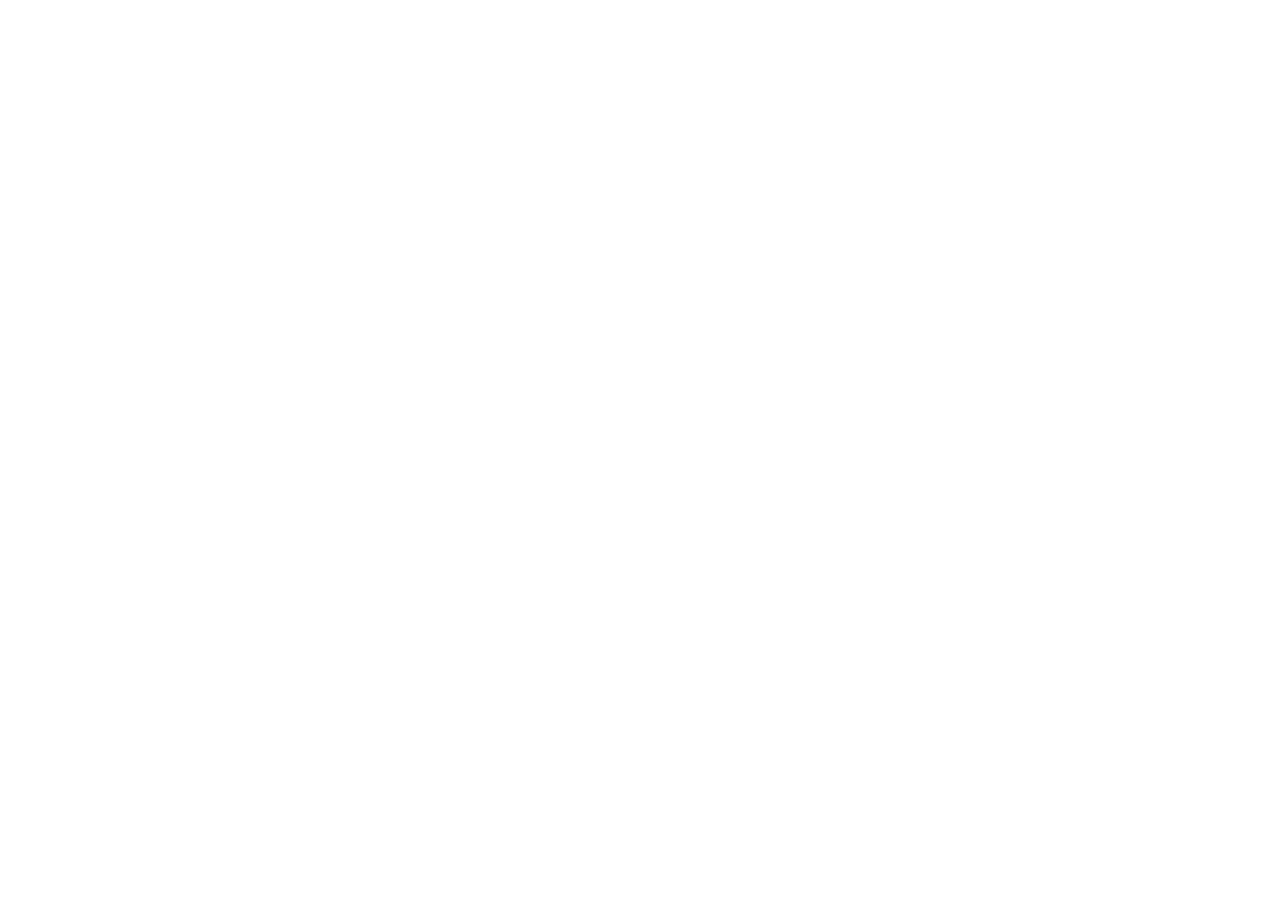
==== index.html @ 4271f539 "create index.html" ====
<!DOCTYPE html>
<html lang="uk">
<head>
    <meta charset="UTF-8">
    <meta http-equiv="X-UA-Compatible" content="IE=edge">
    <meta name="viewport" content="width=device-width, initial-scale=1.0">
    <title>BDSL</title>
</head>
<body>
    
</body>
</html>
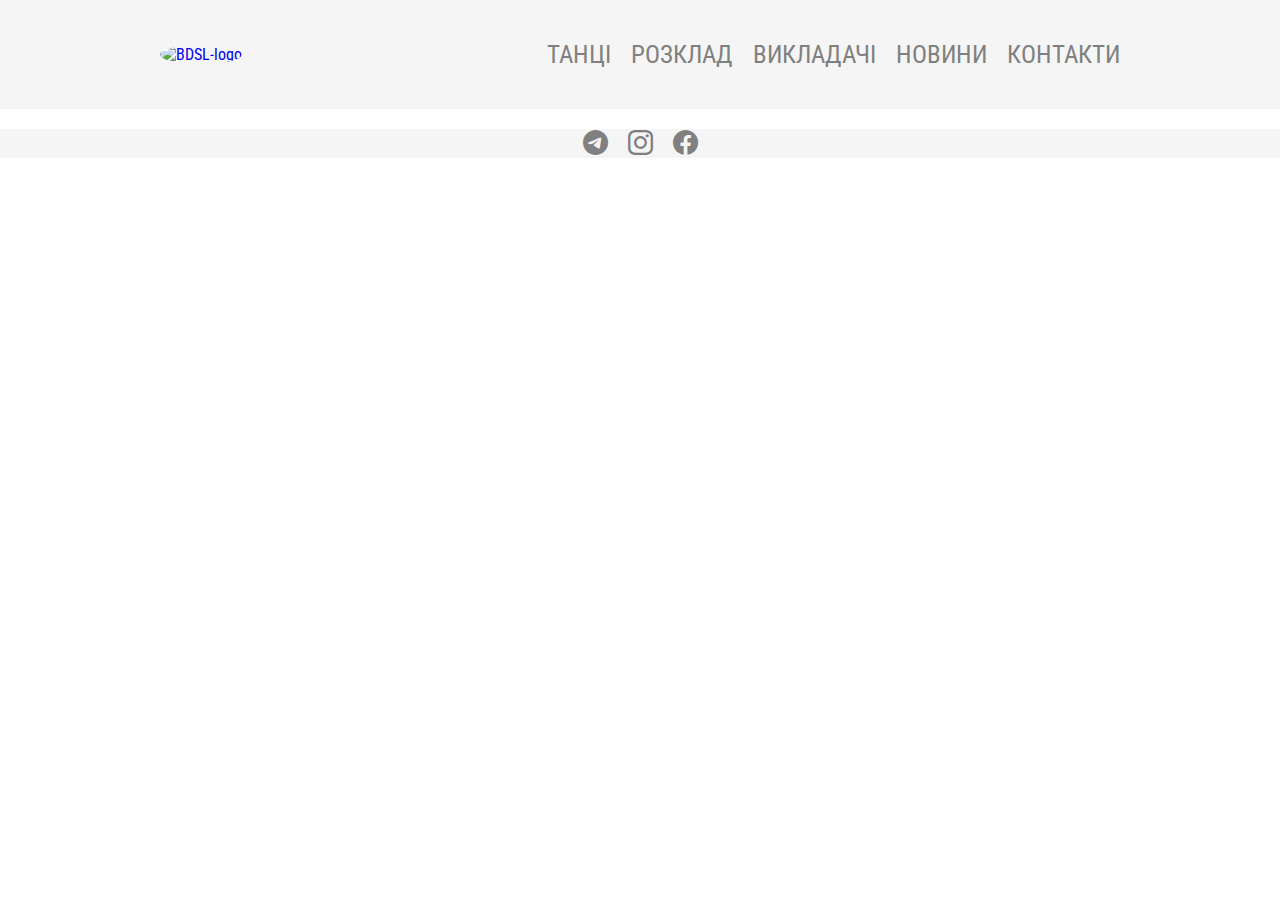
==== commit d79ef8bd: "add header + footer and css" ====
--- a/index.html
+++ b/index.html
@@ -1,12 +1,47 @@
 <!DOCTYPE html>
 <html lang="uk">
-<head>
-    <meta charset="UTF-8">
-    <meta http-equiv="X-UA-Compatible" content="IE=edge">
-    <meta name="viewport" content="width=device-width, initial-scale=1.0">
+  <head>
+    <meta charset="UTF-8" />
+    <meta http-equiv="X-UA-Compatible" content="IE=edge" />
+    <meta name="viewport" content="width=device-width, initial-scale=1.0" />
+    <link rel="stylesheet" href="css/index.css" />
+    <link
+      rel="stylesheet"
+      href="https://cdn.jsdelivr.net/npm/bootstrap-icons@1.8.1/font/bootstrap-icons.css"
+    />
     <title>BDSL</title>
-</head>
-<body>
-    
-</body>
-</html>+  </head>
+  <body>
+    <header class="header">
+      <nav class="header__navigation container">
+        <div class="navigation__logo">
+          <a href="#">
+            <img class="logo__img" src="img/BDSL-logo.jpg" alt="BDSL-logo" />
+          </a>
+        </div>
+        <div class="navigation__burger-menu-icon">
+          <span class="burger__line line-top"></span>
+          <span class="burger__line line-middle"></span>
+          <span class="burger__line line-bottom"></span>
+        </div>
+        <div class="navigation__menu">
+          <a class="menu" href="#">ТАНЦІ</a>
+          <a class="menu" href="#">РОЗКЛАД</a>
+          <a class="menu" href="#">ВИКЛАДАЧІ</a>
+          <a class="menu" href="#">НОВИНИ</a>
+          <a class="menu" href="#">КОНТАКТИ</a>
+        </div>
+      </nav>
+    </header>
+    <main class="main-page">
+      <section class="main__title"></section>
+    </main>
+    <footer class="footer">
+      <div class="footer__social-list">
+        <a href="https://t.me/bdslviv/" target="_blank"><i class="bi bi-telegram"></i></a>
+        <a href="https://www.instagram.com/bdslviv/" target="_blank"><i class="bi bi-instagram"></i></a>
+        <a href="https://www.facebook.com/BDSLviv" target="_blank"><i class="bi bi-facebook"></i></a>
+      </div>
+    </footer>
+  </body>
+</html>
--- a/css/index.css
+++ b/css/index.css
@@ -0,0 +1,4 @@
+@import url(common.css);
+@import url(header.css);
+@import url(main-page.css);
+@import url(footer.css);
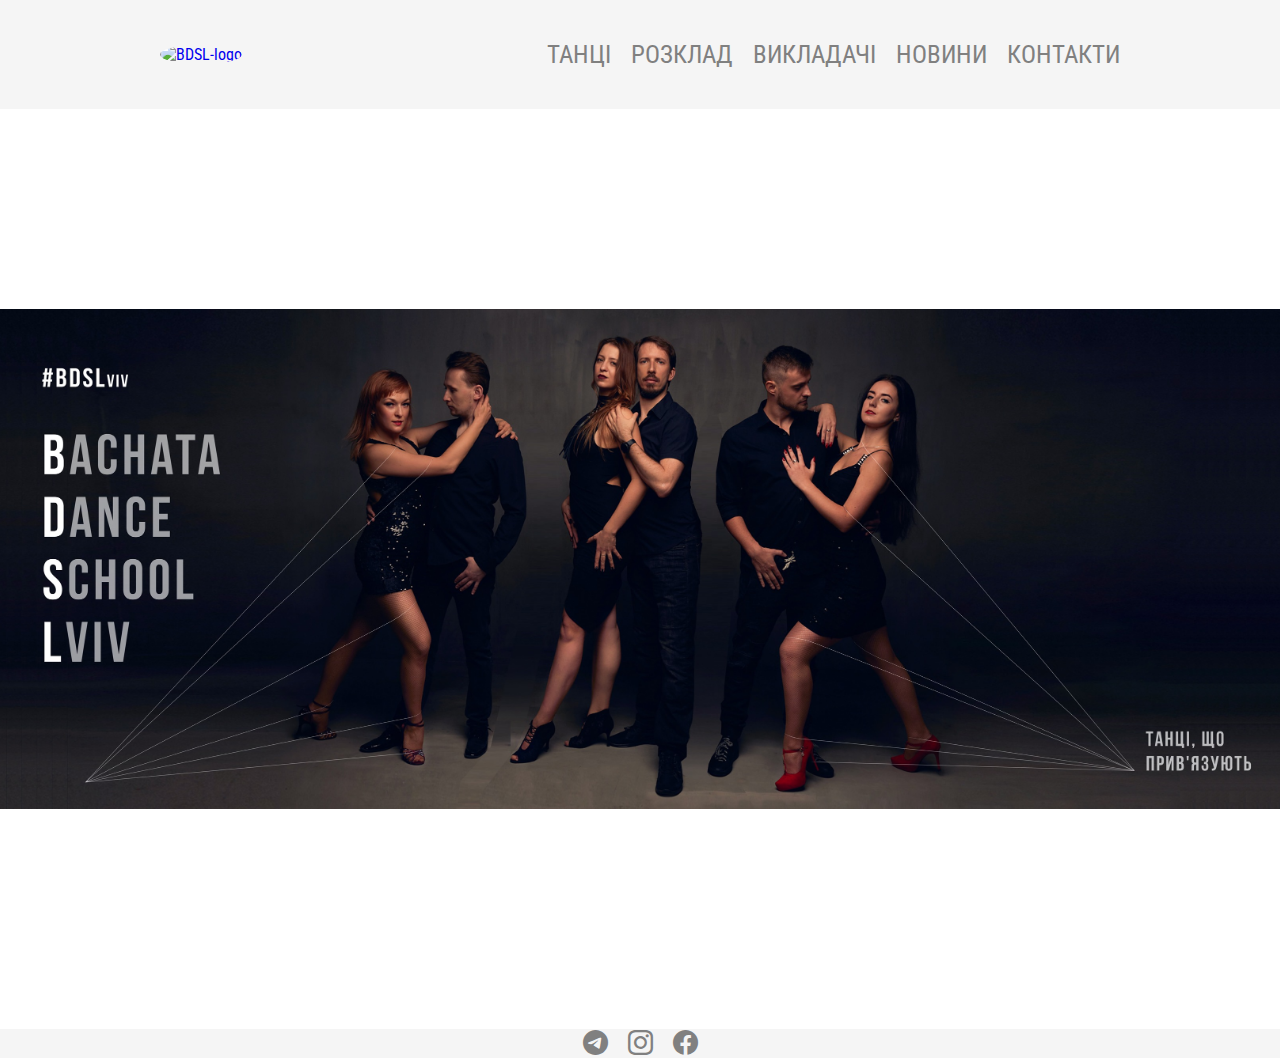
==== commit 655f305d: "add background img to main-page" ====
--- a/index.html
+++ b/index.html
@@ -16,7 +16,7 @@
       <nav class="header__navigation container">
         <div class="navigation__logo">
           <a href="#">
-            <img class="logo__img" src="img/BDSL-logo.jpg" alt="BDSL-logo" />
+            <img class="logo__img" src="img/BDSL-logo.jpg" alt="BDSL-logo">
           </a>
         </div>
         <div class="navigation__burger-menu-icon">
@@ -34,7 +34,10 @@
       </nav>
     </header>
     <main class="main-page">
-      <section class="main__title"></section>
+      <section class="main__title">
+        <h2 class="title-bdsl">#BDSLviv</h2>
+        <div class="bg"></div>
+      </section>
     </main>
     <footer class="footer">
       <div class="footer__social-list">
@@ -44,4 +47,8 @@
       </div>
     </footer>
   </body>
-</html>
+  </html>
+  
+  <!-- <img class="title__mobile-foto main-foto" src="img/mobile-main-foto.jpg" alt="Team bdsl">
+  <img class="title__main-foto main-foto" src="img/main-foto.jpg" alt="Team bdsl"> -->
+  <!-- <a href="#" class="modall-btn">ЗАПИСАТИСЯ</a> -->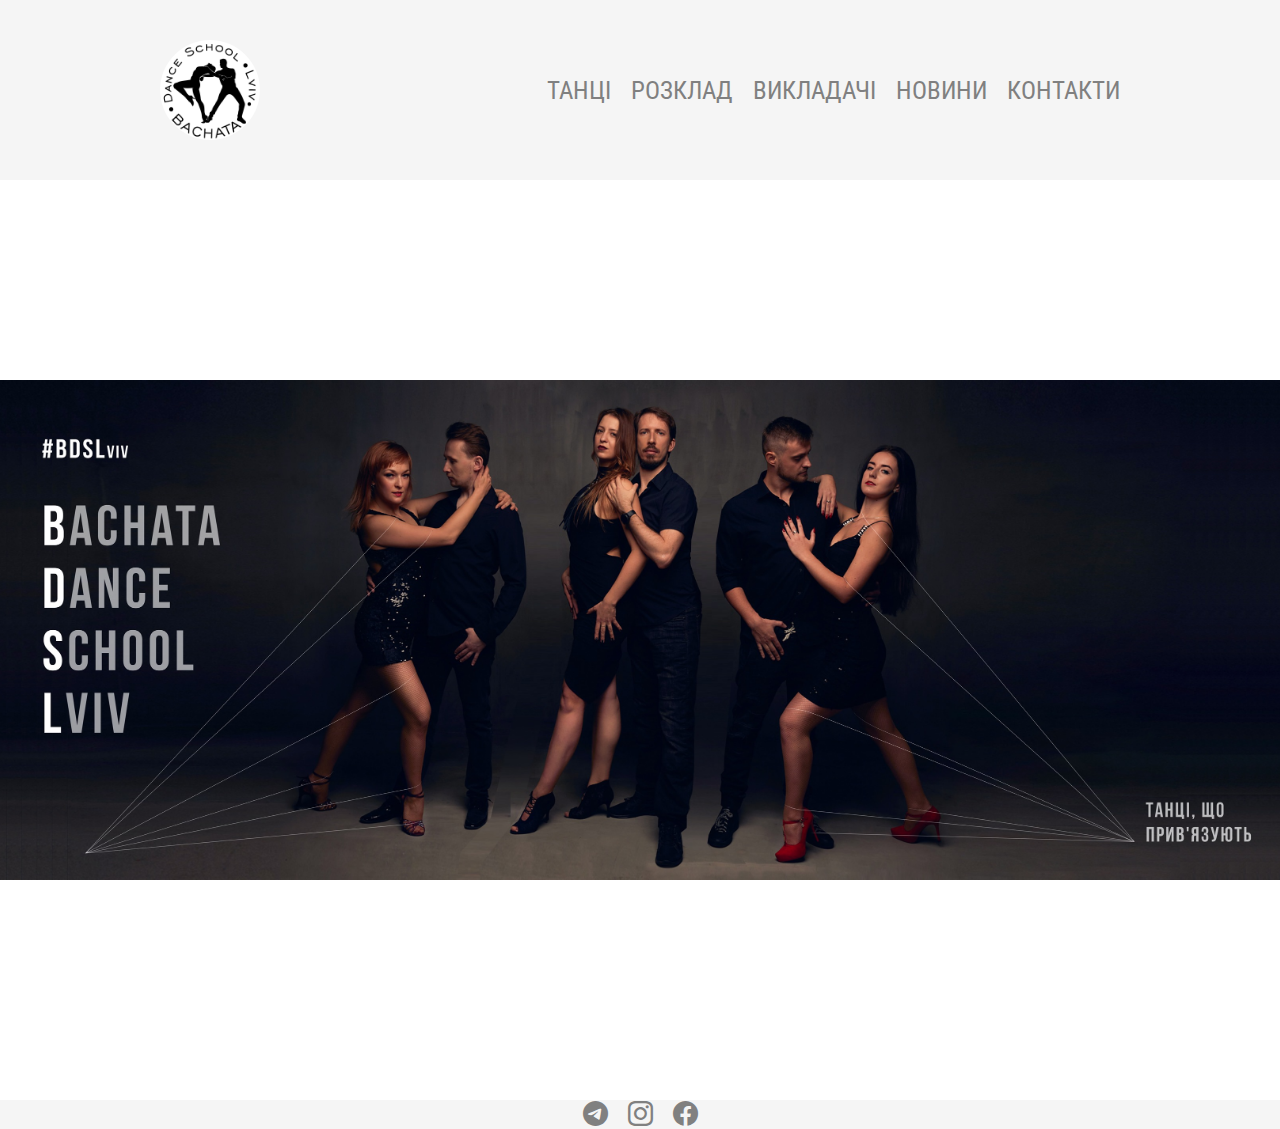
==== commit a5f67901: "fix url logo" ====
--- a/index.html
+++ b/index.html
@@ -16,7 +16,7 @@
       <nav class="header__navigation container">
         <div class="navigation__logo">
           <a href="#">
-            <img class="logo__img" src="img/BDSL-logo.jpg" alt="BDSL-logo">
+            <img class="logo__img" src="img/bdsl-logo.jpg" alt="BDSL-logo">
           </a>
         </div>
         <div class="navigation__burger-menu-icon">
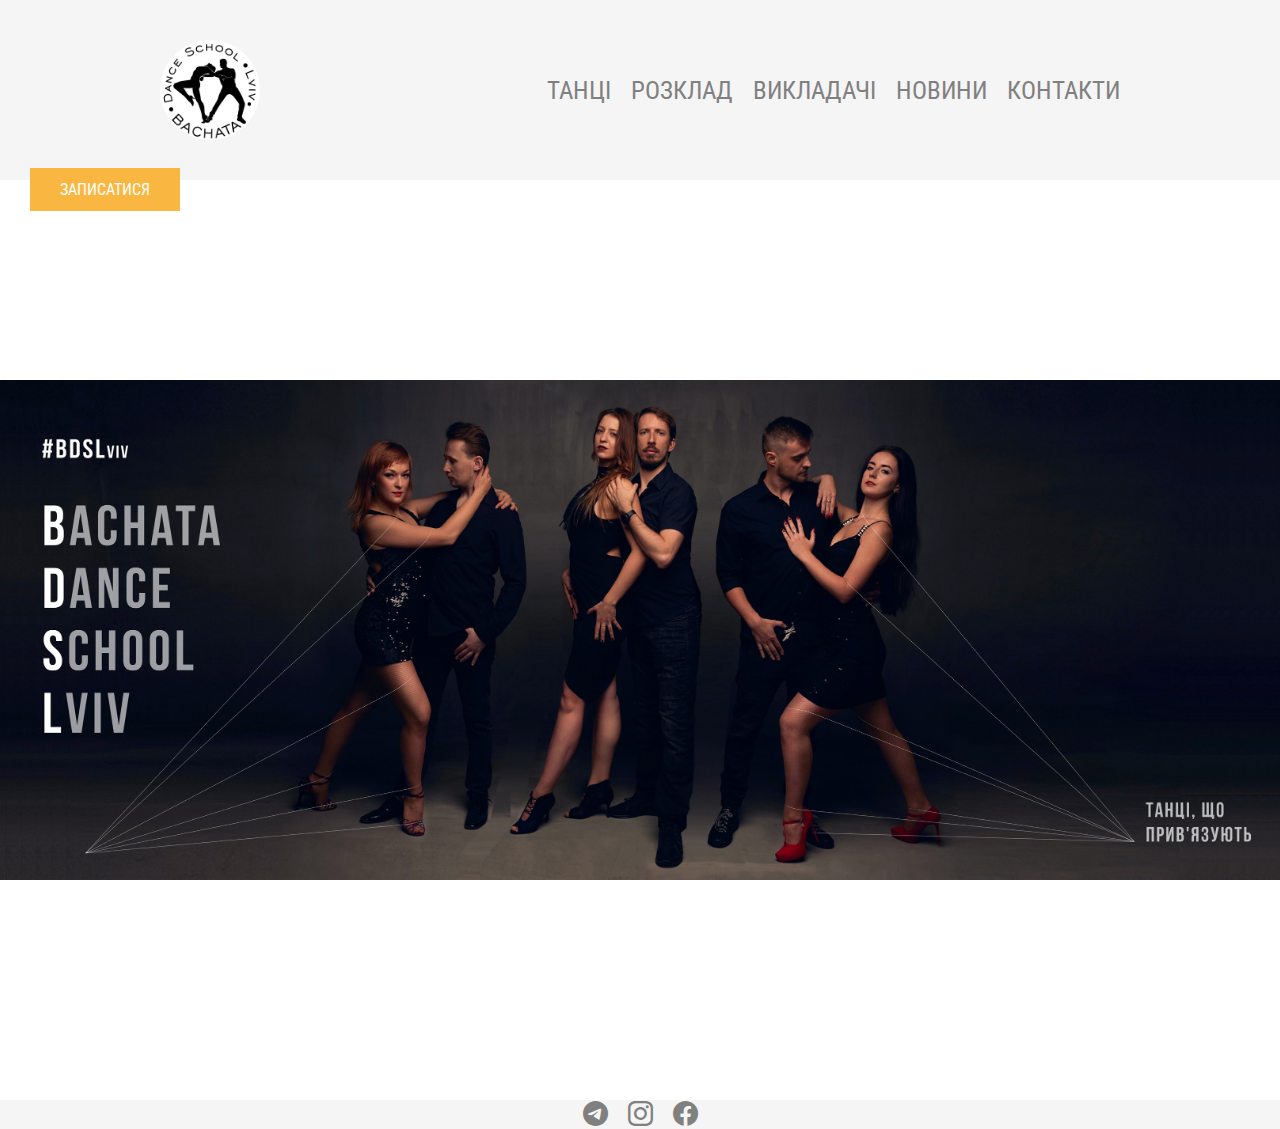
==== commit fe789e36: "add style to mobile main page" ====
--- a/index.html
+++ b/index.html
@@ -36,7 +36,17 @@
     <main class="main-page">
       <section class="main__title">
         <h2 class="title-bdsl">#BDSLviv</h2>
-        <div class="bg"></div>
+        <div class="grid-name">
+          <div class="name first-leter">B</div>
+          <div class="name">ACHATA</div>
+          <div class="name first-leter">D</div>
+          <div class="name">ANCE</div>
+          <div class="name first-leter">S</div>
+          <div class="name">CHOOL</div>
+          <div class="name first-leter">L</div>
+          <div class="name">VIV</div>
+        </div>
+        <a href="#" class="modal-btn">ЗАПИСАТИСЯ</a>
       </section>
     </main>
     <footer class="footer">
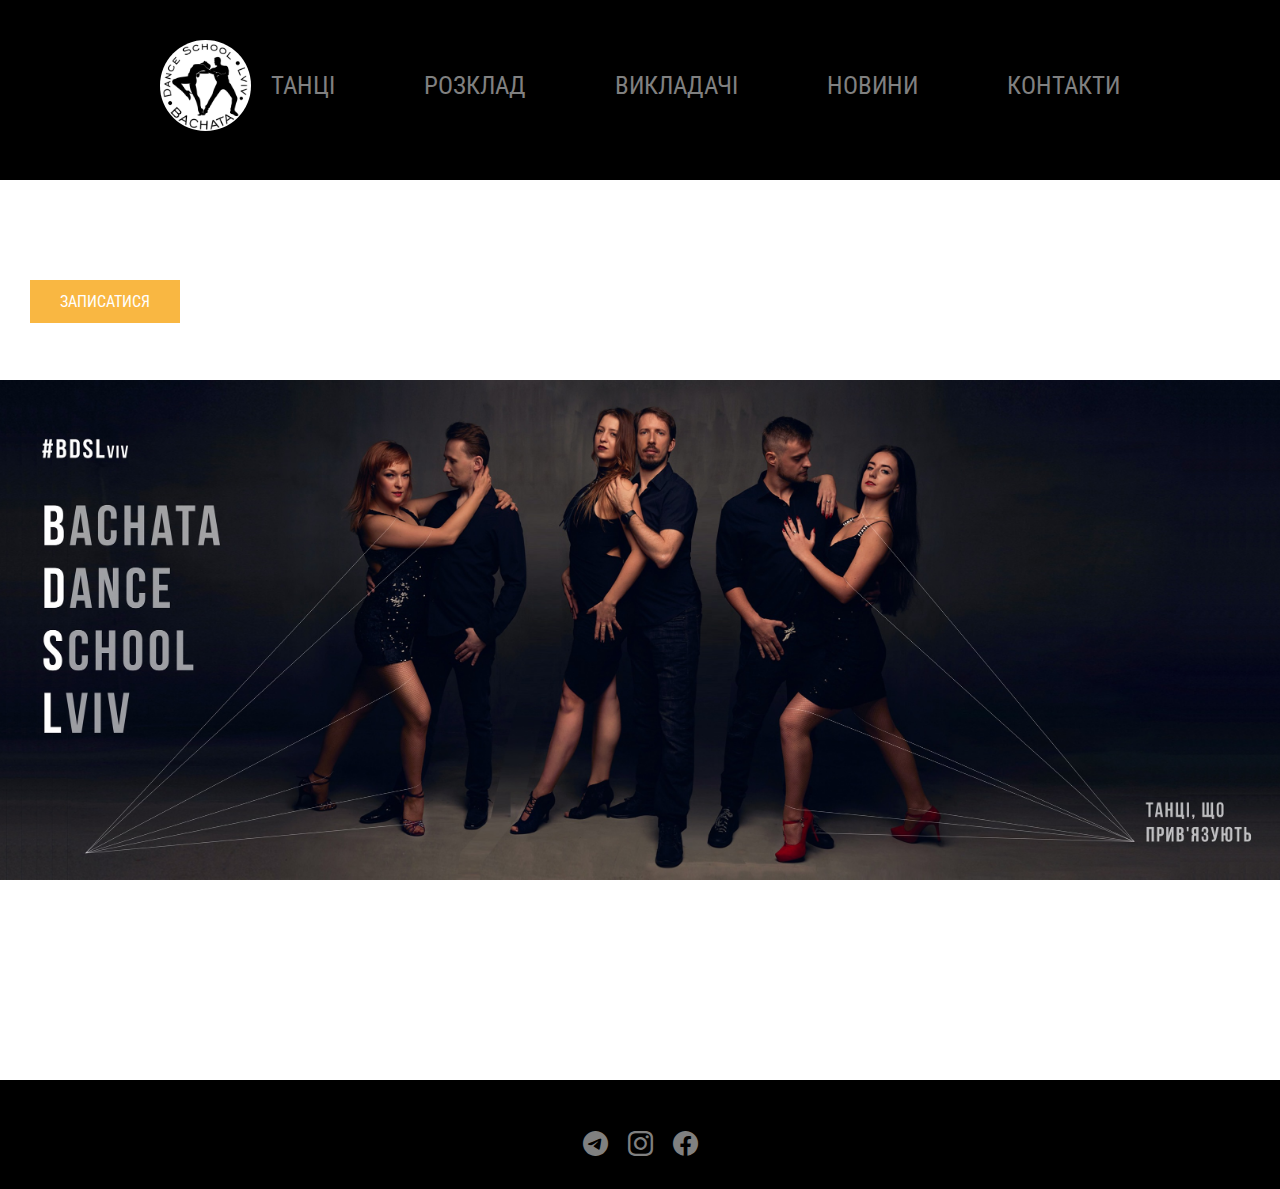
==== commit f0d403e9: "first try mobile burger" ====
--- a/index.html
+++ b/index.html
@@ -9,6 +9,12 @@
       rel="stylesheet"
       href="https://cdn.jsdelivr.net/npm/bootstrap-icons@1.8.1/font/bootstrap-icons.css"
     />
+    <link rel="preconnect" href="https://fonts.googleapis.com" />
+    <link rel="preconnect" href="https://fonts.gstatic.com" crossorigin />
+    <link
+      href="https://fonts.googleapis.com/css2?family=Roboto+Condensed&display=swap"
+      rel="stylesheet"
+    />
     <title>BDSL</title>
   </head>
   <body>
@@ -16,20 +22,20 @@
       <nav class="header__navigation container">
         <div class="navigation__logo">
           <a href="#">
-            <img class="logo__img" src="img/bdsl-logo.jpg" alt="BDSL-logo">
+            <img class="logo__img" src="img/bdsl-logo.jpg" alt="BDSL-logo" />
           </a>
-        </div>
-        <div class="navigation__burger-menu-icon">
-          <span class="burger__line line-top"></span>
-          <span class="burger__line line-middle"></span>
-          <span class="burger__line line-bottom"></span>
-        </div>
+          <div class="navigation__burger-menu-button burger-menu-button">
+            <span class="burger__line line-top"></span>
+            <span class="burger__line line-middle"></span>
+            <span class="burger__line line-bottom"></span>
+          </div>
+        </div>        
         <div class="navigation__menu">
-          <a class="menu" href="#">ТАНЦІ</a>
-          <a class="menu" href="#">РОЗКЛАД</a>
-          <a class="menu" href="#">ВИКЛАДАЧІ</a>
-          <a class="menu" href="#">НОВИНИ</a>
-          <a class="menu" href="#">КОНТАКТИ</a>
+          <a class="menu" href="dance">ТАНЦІ</a>
+          <a class="menu" href="shedule">РОЗКЛАД</a>
+          <a class="menu" href="teams">ВИКЛАДАЧІ</a>
+          <a class="menu" href="news">НОВИНИ</a>
+          <a class="menu" href="contact">КОНТАКТИ</a>
         </div>
       </nav>
     </header>
@@ -51,14 +57,21 @@
     </main>
     <footer class="footer">
       <div class="footer__social-list">
-        <a href="https://t.me/bdslviv/" target="_blank"><i class="bi bi-telegram"></i></a>
-        <a href="https://www.instagram.com/bdslviv/" target="_blank"><i class="bi bi-instagram"></i></a>
-        <a href="https://www.facebook.com/BDSLviv" target="_blank"><i class="bi bi-facebook"></i></a>
+        <a href="https://t.me/bdslviv/" target="_blank"
+          ><i class="bi bi-telegram"></i
+        ></a>
+        <a href="https://www.instagram.com/bdslviv/" target="_blank"
+          ><i class="bi bi-instagram"></i
+        ></a>
+        <a href="https://www.facebook.com/BDSLviv" target="_blank"
+          ><i class="bi bi-facebook"></i
+        ></a>
       </div>
     </footer>
+    <script src="js/burger-menu.js"></script>
   </body>
-  </html>
-  
-  <!-- <img class="title__mobile-foto main-foto" src="img/mobile-main-foto.jpg" alt="Team bdsl">
+</html>
+
+<!-- <img class="title__mobile-foto main-foto" src="img/mobile-main-foto.jpg" alt="Team bdsl">
   <img class="title__main-foto main-foto" src="img/main-foto.jpg" alt="Team bdsl"> -->
-  <!-- <a href="#" class="modall-btn">ЗАПИСАТИСЯ</a> -->+<!-- <a href="#" class="modall-btn">ЗАПИСАТИСЯ</a> -->
--- a/css/index.css
+++ b/css/index.css
@@ -1,4 +1,5 @@
 @import url(common.css);
 @import url(header.css);
+@import url(burger-menu.css);
 @import url(main-page.css);
 @import url(footer.css);
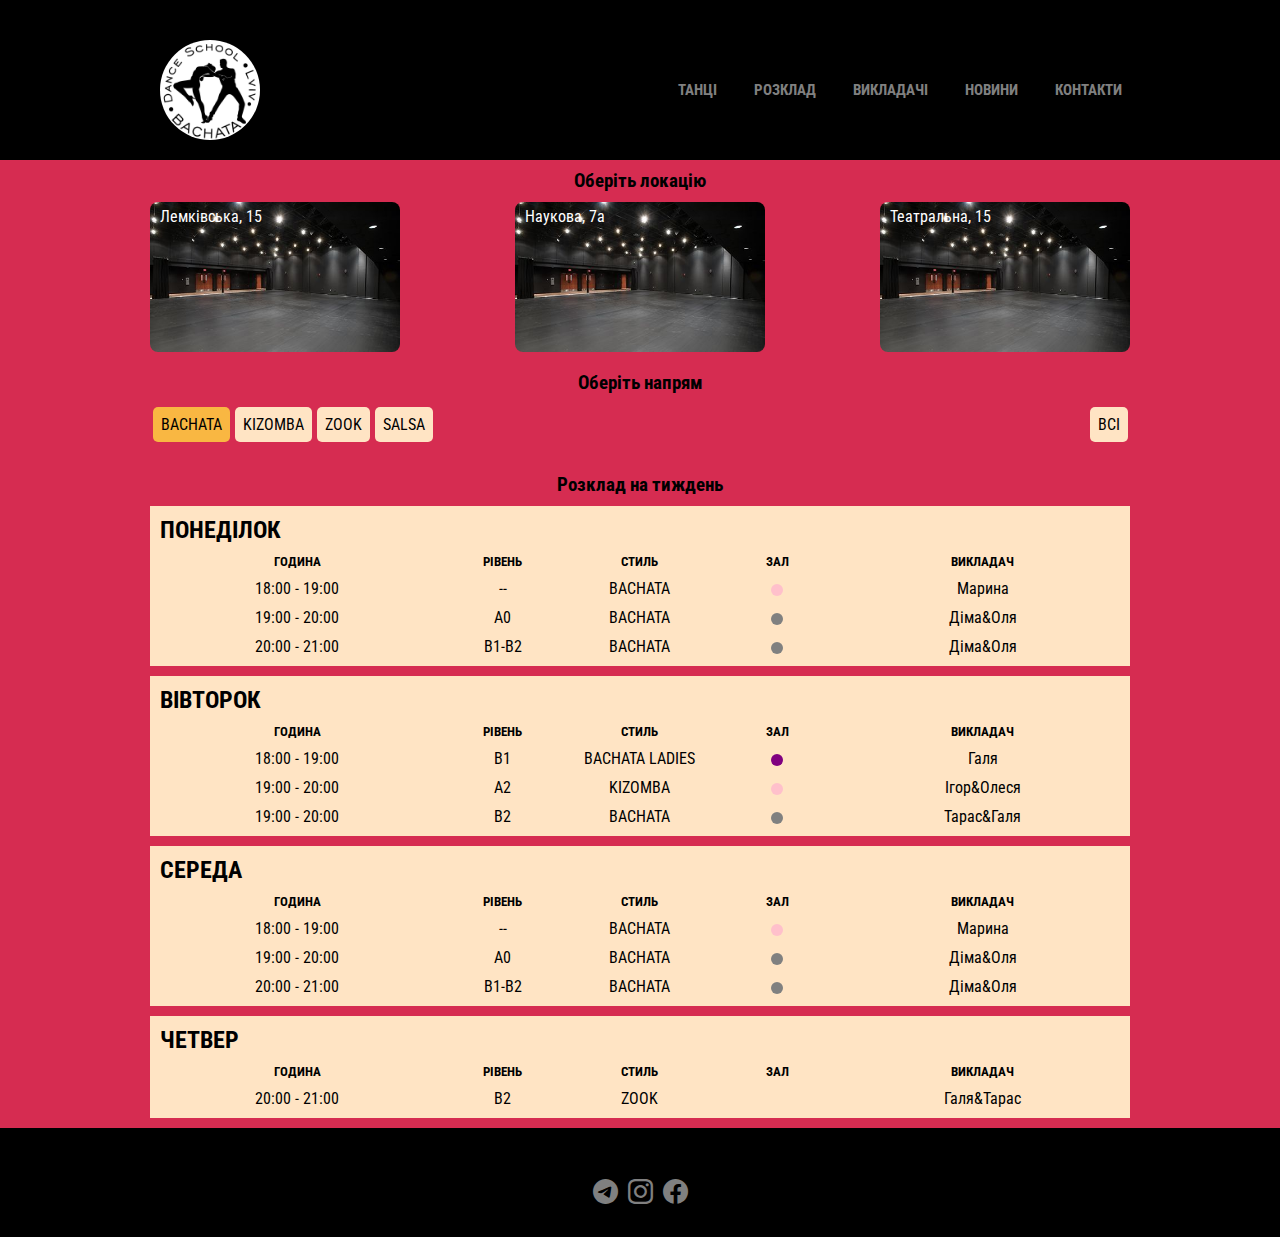
==== commit 55592da6: "add change style css" ====
--- a/index.html
+++ b/index.html
@@ -1,5 +1,5 @@
 <!DOCTYPE html>
-<html lang="uk">
+<html lang="en">
   <head>
     <meta charset="UTF-8" />
     <meta http-equiv="X-UA-Compatible" content="IE=edge" />
@@ -18,41 +18,292 @@
     <title>BDSL</title>
   </head>
   <body>
-    <header class="header">
-      <nav class="header__navigation container">
-        <div class="navigation__logo">
-          <a href="#">
-            <img class="logo__img" src="img/bdsl-logo.jpg" alt="BDSL-logo" />
-          </a>
-          <div class="navigation__burger-menu-button burger-menu-button">
-            <span class="burger__line line-top"></span>
-            <span class="burger__line line-middle"></span>
-            <span class="burger__line line-bottom"></span>
-          </div>
-        </div>        
-        <div class="navigation__menu">
-          <a class="menu" href="dance">ТАНЦІ</a>
-          <a class="menu" href="shedule">РОЗКЛАД</a>
-          <a class="menu" href="teams">ВИКЛАДАЧІ</a>
-          <a class="menu" href="news">НОВИНИ</a>
-          <a class="menu" href="contact">КОНТАКТИ</a>
+    <header>
+      <section class="banner-bg banner-bg_origin">
+        <div class="container-section">
+          <nav class="navigation container">
+            <div class="navigation-logo">
+              <a href="product-card.html"
+                ><img class="logo__img" src="img/bdsl-logo.jpg" alt="BDSL-logo"
+              /></a>
+              <div class="navigation-burger"><span></span></div>
+            </div>
+            <div class="navigation-wrapper">
+              <div class="navigation-pages">
+                <a href="#" class="navigations__dance navigation__link"
+                  >ТАНЦІ</a
+                >
+                <a href="#" class="navigations__shedule navigation__link"
+                  >РОЗКЛАД</a
+                >
+                <a href="#" class="navigations__teams navigation__link"
+                  >ВИКЛАДАЧІ</a
+                >
+                <a href="#" class="navigations__news navigation__link"
+                  >НОВИНИ</a
+                >
+                <a href="#footer" class="navigations__contact navigation__link"
+                  >КОНТАКТИ</a
+                >
+              </div>
+            </div>
+          </nav>
         </div>
-      </nav>
+      </section>
     </header>
     <main class="main-page">
-      <section class="main__title">
-        <h2 class="title-bdsl">#BDSLviv</h2>
-        <div class="grid-name">
-          <div class="name first-leter">B</div>
-          <div class="name">ACHATA</div>
-          <div class="name first-leter">D</div>
-          <div class="name">ANCE</div>
-          <div class="name first-leter">S</div>
-          <div class="name">CHOOL</div>
-          <div class="name first-leter">L</div>
-          <div class="name">VIV</div>
+      <!-- <section class="main__title">
+        <div class="title-bdsl">
+          <h2 class="bdsl">#BDSLviv</h2>
+        </div> -->
+      <!-- <a href="#" class="modal-btn">ЗАПИСАТИСЯ</a> -->
+      <!-- </section> -->
+      <section class="schedule-page">
+        <div class="wrapper__schedule">
+          <div class="select-place container">
+            <h3 class="title__select">Оберіть локацію</h3>
+            <div class="address__wrapper">
+              <div class="address__select">
+                <a href="#" class="address__item first">
+                  <span class="address__name">Лемківська, 15</span>
+                </a>
+              </div>
+              <div class="address__select">
+                <a href="#" class="address__item first">
+                  <span class="address__name">Наукова, 7а</span>
+                </a>
+              </div>
+              <div class="address__select">
+                <a href="#" class="address__item first">
+                  <span class="address__name">Театральна, 15</span>
+                </a>
+              </div>
+            </div>
+          </div>
         </div>
-        <a href="#" class="modal-btn">ЗАПИСАТИСЯ</a>
+
+        <div class="wrapper__dance-choice wrapper__schedule">
+          <div class="dance-name container">
+            <h3 class="title__dance-name">Оберіть напрям</h3>
+            <div class="dance-name__wrapper">
+              <ul class="dance-item">
+                <li class="dance__select">
+                  <span class="dance-select__item active">BACHATA</span>
+                  <span class="dance-select__item">KIZOMBA</span>
+                  <span class="dance-select__item">ZOOK</span>
+                  <span class="dance-select__item">SALSA</span>
+                </li>
+              </ul>
+              <ul class="dance-item">
+                <li class="dance__select">
+                  <span class="dance-select__item">ВСІ</span>
+                </li>
+              </ul>
+            </div>
+          </div>
+        </div>
+
+        <div class="wrapper__week wrapper__schedule">
+          <div class="week__item container">
+            <h3 class="title__week">Розклад на тиждень</h3>
+            <div class="week__schedule">
+              <div class="days-of__week">
+                <h2 class="day__week">ПОНЕДІЛОК</h2>
+                <div class="day__week_name">
+                  <h5>ГОДИНА</h5>
+                  <h5>РІВЕНЬ</h5>
+                  <h5>СТИЛЬ</h5>
+                  <h5 class="location__place">ЗАЛ</h5>
+                  <h5>ВИКЛАДАЧ</h5>
+                </div>
+                <div class="day-schadule">
+                  <div class="hour__wrapper">
+                    <p class="hour__item">18:00 - 19:00</p>
+                  </div>
+                  <div class="level">--</div>
+                  <div class="dance-style">
+                    <p class="dance-name">BACHATA</p>
+                  </div>
+                  <div class="icon_place">
+                    <div class="icon__place__color pink"></div>
+                  </div>
+                  <div class="dance-teacher">
+                    <p class="teacher__name">Марина</p>
+                  </div>
+                </div>
+                <div class="day-schadule">
+                  <div class="hour__wrapper">
+                    <p class="hour__item">19:00 - 20:00</p>
+                  </div>
+                  <div class="level">A0</div>
+                  <div class="dance-style">
+                    <p class="dance-name">BACHATA</p>
+                  </div>
+                  <div class="icon_place">
+                    <div class="icon__place__color grey"></div>
+                  </div>
+                  <div class="dance-teacher">
+                    <p class="teacher__name">Діма&Оля</p>
+                  </div>
+                </div>
+                <div class="day-schadule">
+                  <div class="hour__wrapper">
+                    <p class="hour__item">20:00 - 21:00</p>
+                  </div>
+                  <div class="level">B1-B2</div>
+                  <div class="dance-style">
+                    <p class="dance-name">BACHATA</p>
+                  </div>
+                  <div class="icon_place">
+                    <div class="icon__place__color grey"></div>
+                  </div>
+                  <div class="dance-teacher">
+                    <p class="teacher__name">Діма&Оля</p>
+                  </div>
+                </div>
+              </div>
+              <div class="days-of__week">
+                <h2 class="day__week">ВІВТОРОК</h2>
+                <div class="day__week_name">
+                  <h5>ГОДИНА</h5>
+                  <h5>РІВЕНЬ</h5>
+                  <h5>СТИЛЬ</h5>
+                  <h5 class="location__place">ЗАЛ</h5>
+                  <h5>ВИКЛАДАЧ</h5>
+                </div>
+                <div class="day-schadule">
+                  <div class="hour__wrapper">
+                    <p class="hour__item">18:00 - 19:00</p>
+                  </div>
+                  <div class="level">B1</div>
+
+                  <div class="dance-style">
+                    <p class="dance-name">BACHATA LADIES</p>
+                  </div>
+                  <div class="icon_place">
+                    <div class="icon__place__color purple"></div>
+                  </div>
+                  <div class="dance-teacher">
+                    <p class="teacher__name">Галя</p>
+                  </div>
+                </div>
+                <div class="day-schadule">
+                  <div class="hour__wrapper">
+                    <p class="hour__item">19:00 - 20:00</p>
+                  </div>
+                  <div class="level">A2</div>
+
+                  <div class="dance-style">
+                    <p class="dance-name">KIZOMBA</p>
+                  </div>
+                  <div class="icon_place">
+                    <div class="icon__place__color pink"></div>
+                  </div>
+                  <div class="dance-teacher">
+                    <p class="teacher__name">Ігор&Олеся</p>
+                  </div>
+                </div>
+                <div class="day-schadule">
+                  <div class="hour__wrapper">
+                    <p class="hour__item">19:00 - 20:00</p>
+                  </div>
+                  <div class="level">B2</div>
+
+                  <div class="dance-style">
+                    <p class="dance-name">BACHATA</p>
+                  </div>
+                  <div class="icon_place">
+                    <div class="icon__place__color grey"></div>
+                  </div>
+                  <div class="dance-teacher">
+                    <p class="teacher__name">Тарас&Галя</p>
+                  </div>
+                </div>
+              </div>
+              <div class="days-of__week">
+                <h2 class="day__week">СЕРЕДА</h2>
+                <div class="day__week_name">
+                  <h5>ГОДИНА</h5>
+                  <h5>РІВЕНЬ</h5>
+                  <h5>СТИЛЬ</h5>
+                  <h5 class="location__place">ЗАЛ</h5>
+                  <h5>ВИКЛАДАЧ</h5>
+                </div>
+                <div class="day-schadule">
+                  <div class="hour__wrapper">
+                    <p class="hour__item">18:00 - 19:00</p>
+                  </div>
+                  <div class="level">--</div>
+                  <div class="dance-style">
+                    <p class="dance-name">BACHATA</p>
+                  </div>
+                  <div class="icon_place">
+                    <div class="icon__place__color pink"></div>
+                  </div>
+                  <div class="dance-teacher">
+                    <p class="teacher__name">Марина</p>
+                  </div>
+                </div>
+                <div class="day-schadule">
+                  <div class="hour__wrapper">
+                    <p class="hour__item">19:00 - 20:00</p>
+                  </div>
+                  <div class="level">A0</div>
+                  <div class="dance-style">
+                    <p class="dance-name">BACHATA</p>
+                  </div>
+                  <div class="icon_place">
+                    <div class="icon__place__color grey"></div>
+                  </div>
+                  <div class="dance-teacher">
+                    <p class="teacher__name">Діма&Оля</p>
+                  </div>
+                </div>
+                <div class="day-schadule">
+                  <div class="hour__wrapper">
+                    <p class="hour__item">20:00 - 21:00</p>
+                  </div>
+                  <div class="level">B1-B2</div>
+                  <div class="dance-style">
+                    <p class="dance-name">BACHATA</p>
+                  </div>
+                  <div class="icon_place">
+                    <div class="icon__place__color grey"></div>
+                  </div>
+                  <div class="dance-teacher">
+                    <p class="teacher__name">Діма&Оля</p>
+                  </div>
+                </div>
+              </div>
+              <div class="days-of__week">
+                <h2 class="day__week">ЧЕТВЕР</h2>
+                <div class="day__week_name">
+                  <h5>ГОДИНА</h5>
+                  <h5>РІВЕНЬ</h5>
+                  <h5>СТИЛЬ</h5>
+                  <h5 class="location__place">ЗАЛ</h5>
+                  <h5>ВИКЛАДАЧ</h5>
+                </div>
+                <div class="day-schadule">
+                  <div class="hour__wrapper">
+                    <p class="hour__item">20:00 - 21:00</p>
+                  </div>
+                  <div class="level">B2</div>
+
+                  <div class="dance-style">
+                    <p class="dance-name">ZOOK</p>
+                  </div>
+                  <div class="icon_place">
+                    <div class="icon__place__color"></div>
+                  </div>
+                  <div class="dance-teacher">
+                    <p class="teacher__name">Галя&Тарас</p>
+                  </div>
+                </div>
+              </div>
+            </div>
+          </div>
+        </div>
       </section>
     </main>
     <footer class="footer">
@@ -68,10 +319,7 @@
         ></a>
       </div>
     </footer>
-    <script src="js/burger-menu.js"></script>
+
+    <script src="js/burger-menu1.js"></script>
   </body>
 </html>
-
-<!-- <img class="title__mobile-foto main-foto" src="img/mobile-main-foto.jpg" alt="Team bdsl">
-  <img class="title__main-foto main-foto" src="img/main-foto.jpg" alt="Team bdsl"> -->
-<!-- <a href="#" class="modall-btn">ЗАПИСАТИСЯ</a> -->
--- a/css/index.css
+++ b/css/index.css
@@ -2,4 +2,5 @@
 @import url(header.css);
 @import url(burger-menu.css);
 @import url(main-page.css);
+@import url(schedule-page.css);
 @import url(footer.css);
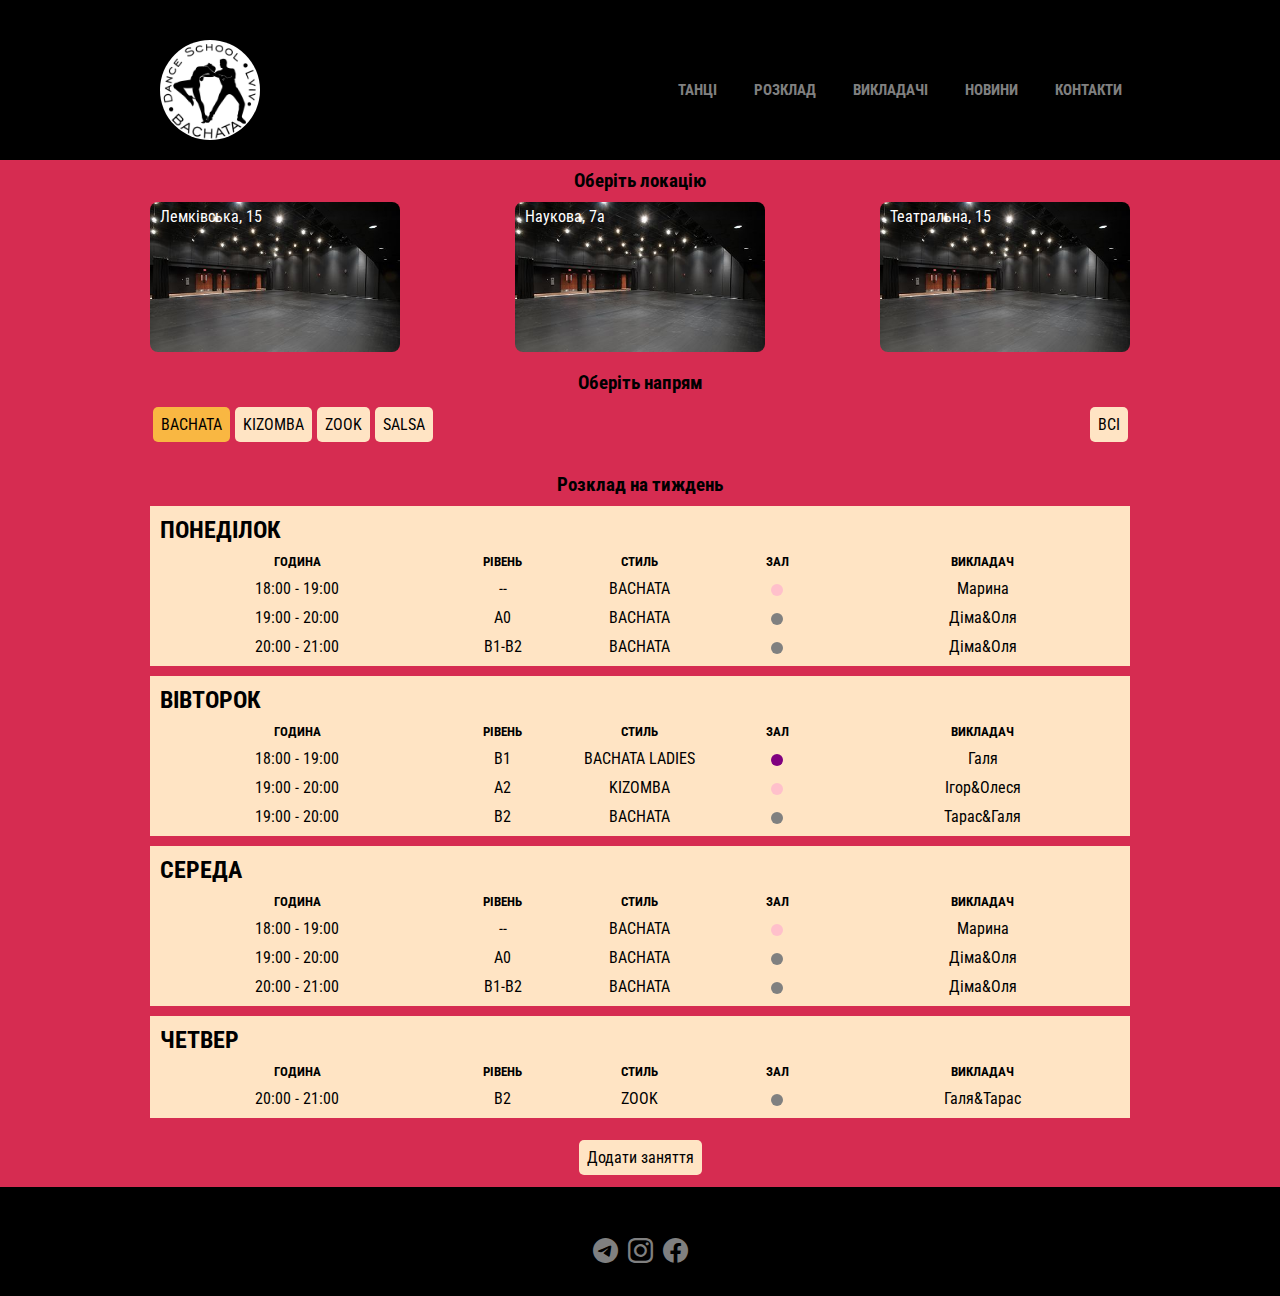
==== commit 5db872eb: "add button "add classes"" ====
--- a/index.html
+++ b/index.html
@@ -94,11 +94,11 @@
                   <span class="dance-select__item">SALSA</span>
                 </li>
               </ul>
-              <ul class="dance-item">
-                <li class="dance__select">
+              <div class="dance-item">
+                <div class="dance__select">
                   <span class="dance-select__item">ВСІ</span>
-                </li>
-              </ul>
+                </div>
+              </в>
             </div>
           </div>
         </div>
@@ -294,13 +294,21 @@
                     <p class="dance-name">ZOOK</p>
                   </div>
                   <div class="icon_place">
-                    <div class="icon__place__color"></div>
+                    <div class="icon__place__color grey"></div>
                   </div>
                   <div class="dance-teacher">
                     <p class="teacher__name">Галя&Тарас</p>
                   </div>
                 </div>
               </div>
+            </div>
+          </div>
+        </div>
+
+        <div class="wrapper__button isAdmin">
+          <div class="container">
+            <div class="button__add__classes">
+              <span class="dance-select__item">Додати заняття</span>
             </div>
           </div>
         </div>
